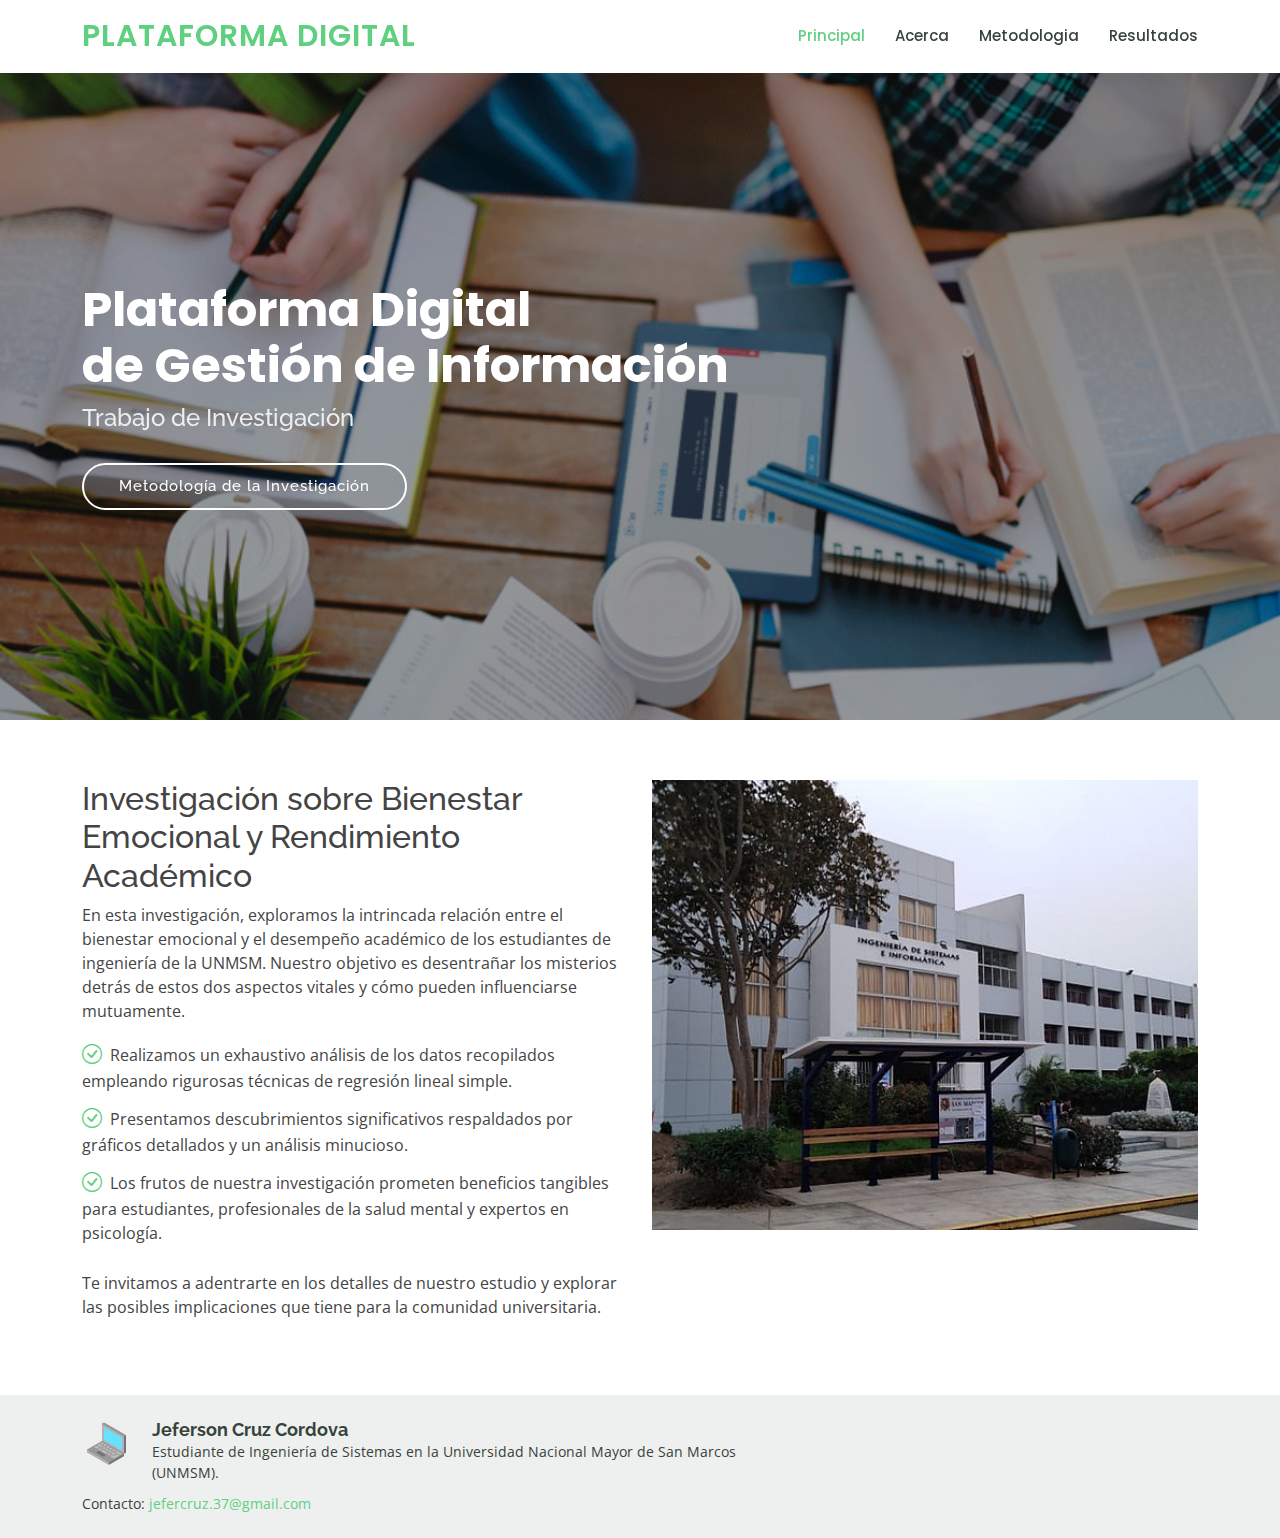
==== index.html @ 7d9cd3be "Se agrega el proyecto" ====
<!DOCTYPE html>
<html lang="en">

<head>
  <meta charset="utf-8">
  <meta content="width=device-width, initial-scale=1.0" name="viewport">

  <title>Plataforma Digital</title>
  <meta content="" name="description">
  <meta content="" name="keywords">

  <!-- Favicons -->
  <link href="assets/img/portatil.png" rel="icon">
  <link href="assets/img/portatil.png" rel="apple-touch-icon">

  <!-- Google Fonts -->
  <link href="https://fonts.googleapis.com/css?family=Open+Sans:300,300i,400,400i,600,600i,700,700i|Raleway:300,300i,400,400i,500,500i,600,600i,700,700i|Poppins:300,300i,400,400i,500,500i,600,600i,700,700i" rel="stylesheet">

  <!-- Vendor CSS Files -->
  <link href="assets/vendor/animate.css/animate.min.css" rel="stylesheet">
  <link href="assets/vendor/aos/aos.css" rel="stylesheet">
  <link href="assets/vendor/bootstrap/css/bootstrap.min.css" rel="stylesheet">
  <link href="assets/vendor/bootstrap-icons/bootstrap-icons.css" rel="stylesheet">
  <link href="assets/vendor/boxicons/css/boxicons.min.css" rel="stylesheet">
  <link href="assets/vendor/remixicon/remixicon.css" rel="stylesheet">
  <link href="assets/vendor/swiper/swiper-bundle.min.css" rel="stylesheet">

  <!-- Template Main CSS File -->
  <link href="assets/css/style.css" rel="stylesheet">
</head>

<body>

  <!-- ======= Header ======= -->
  <header id="header" class="fixed-top">
    <div class="container d-flex align-items-center">

      <h1 class="logo me-auto"><a href="index.html">Plataforma Digital</a></h1>
      <!-- Uncomment below if you prefer to use an image logo -->
      <!-- <a href="index.html" class="logo me-auto"><img src="assets/img/logo.png" alt="" class="img-fluid"></a>-->

      <nav id="navbar" class="navbar order-last order-lg-0">
        <ul>
          <li><a class="active" href="index.html">Principal</a></li>
          <li><a href="acerca.html">Acerca</a></li>
          <li><a href="metodologia.html">Metodologia</a></li>
          <li><a href="resultados.html">Resultados</a></li>
        </ul>
        <i class="bi bi-list mobile-nav-toggle"></i>
      </nav><!-- .navbar -->

    </div>
  </header><!-- End Header -->

  <!-- ======= Hero Section ======= -->
  <section id="hero" class="d-flex justify-content-center align-items-center">
    <div class="container position-relative" data-aos="zoom-in" data-aos-delay="100">
      <h1>Plataforma Digital<br>de Gestión de Información</h1>
      <h2>Trabajo de Investigación</h2>
      <a href="metodologia.html" class="btn-get-started">Metodología de la Investigación</a>
    </div>
  </section><!-- End Hero -->

  <main id="main">

    <!-- ======= About Section ======= -->
    <section id="about" class="about">
      <div class="container" data-aos="fade-up">
        <div class="row">
          <div class="col-lg-6 order-1 order-lg-2" data-aos="fade-left" data-aos-delay="100">
            <div class="about-image-container">
              <img src="assets/img/about.jpg" class="img-fluid square-image" alt="Imagen de la investigación">
            </div>
          </div>
          <div class="col-lg-6 pt-4 pt-lg-0 order-2 order-lg-1 content">
            <h2 class="about-title">Investigación sobre Bienestar Emocional y Rendimiento Académico</h2>
            <p class="about-description">
              En esta investigación, exploramos la intrincada relación entre el bienestar emocional y el desempeño académico de los estudiantes de ingeniería de la UNMSM. Nuestro objetivo es desentrañar los misterios detrás de estos dos aspectos vitales y cómo pueden influenciarse mutuamente.
            </p>
            <ul class="about-list">
              <li><i class="bi bi-check-circle"></i> Realizamos un exhaustivo análisis de los datos recopilados empleando rigurosas técnicas de regresión lineal simple.</li>
              <li><i class="bi bi-check-circle"></i> Presentamos descubrimientos significativos respaldados por gráficos detallados y un análisis minucioso.</li>
              <li><i class="bi bi-check-circle"></i> Los frutos de nuestra investigación prometen beneficios tangibles para estudiantes, profesionales de la salud mental y expertos en psicología.</li>
            </ul>
            <p class="about-more">
              Te invitamos a adentrarte en los detalles de nuestro estudio y explorar las posibles implicaciones que tiene para la comunidad universitaria.
            </p>
          </div>
        </div>
      </div>
    </section><!-- End About Section -->

    <!-- ======= Footer ======= -->
    <footer id="footer">
      <div class="container d-md-flex py-4">
        <div class="me-md-auto text-center text-md-start">
          <div class="footer-content">
            <div class="logo" style="float: left; margin-right: 20px;">
              <img src="assets/img/portatil.png" alt="Logo de tu sitio web">
            </div>
            <div class="student-info">
              <h3 style="font-weight: bold; font-size: 18px; margin: 0;">Jeferson Cruz Cordova</h3>
              Estudiante de <span>Ingeniería de Sistemas</span> en la <span> Universidad Nacional Mayor de San Marcos (UNMSM)</span>.
            </div>
            <div class="contact-info" style="clear: left; margin-top: 10px;">
              Contacto: <a href="mailto:jefercruz.37@gmail.com">jefercruz.37@gmail.com</a>
            </div>
          </div>
        </div>
      </div>
    </footer>
    <!-- Fin del pie de página -->
    
  <div id="preloader"></div>
  <a href="#" class="back-to-top d-flex align-items-center justify-content-center"><i class="bi bi-arrow-up-short"></i></a>

  <!-- Vendor JS Files -->
  <script src="assets/vendor/purecounter/purecounter_vanilla.js"></script>
  <script src="assets/vendor/aos/aos.js"></script>
  <script src="assets/vendor/bootstrap/js/bootstrap.bundle.min.js"></script>
  <script src="assets/vendor/swiper/swiper-bundle.min.js"></script>
  <script src="assets/vendor/php-email-form/validate.js"></script>

  <!-- Template Main JS File -->
  <script src="assets/js/main.js"></script>

</body>

</html>
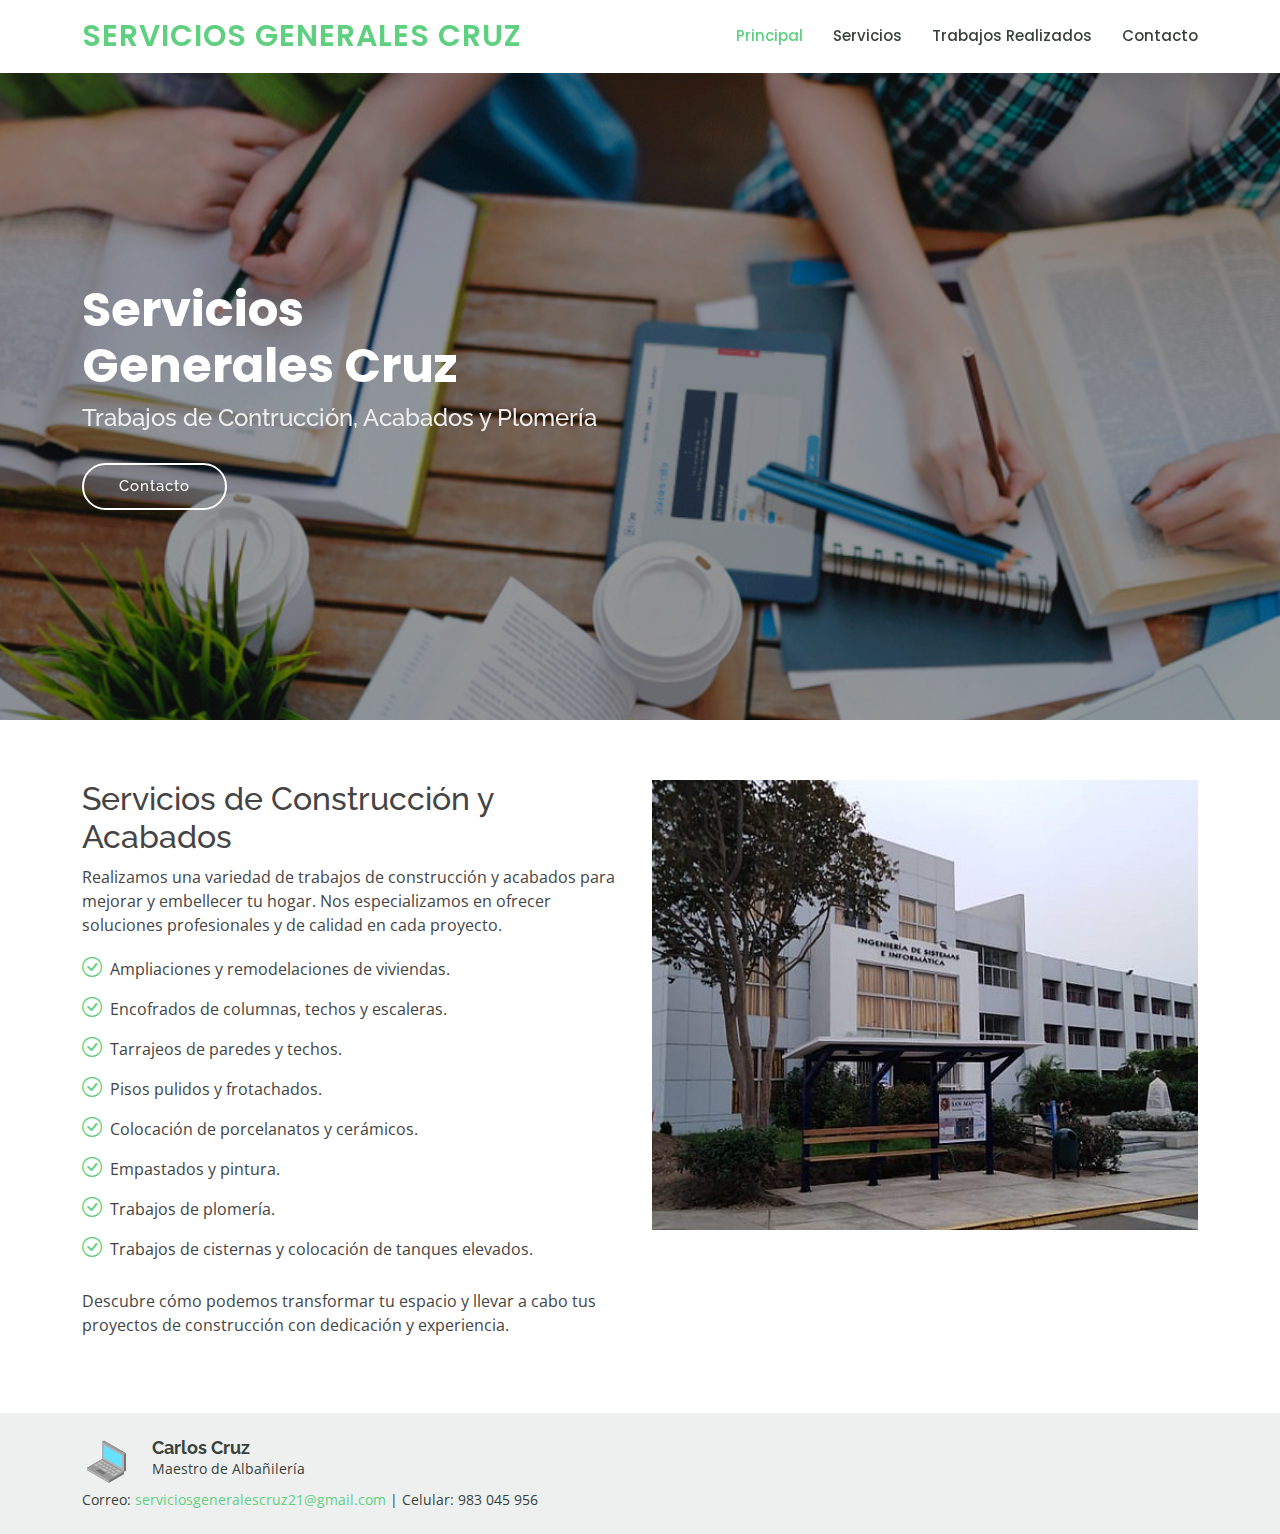
==== commit f252889e: "Cambios" ====
--- a/index.html
+++ b/index.html
@@ -5,7 +5,7 @@
   <meta charset="utf-8">
   <meta content="width=device-width, initial-scale=1.0" name="viewport">
 
-  <title>Plataforma Digital</title>
+  <title>Servicios Generales Cruz</title>
   <meta content="" name="description">
   <meta content="" name="keywords">
 
@@ -35,16 +35,16 @@
   <header id="header" class="fixed-top">
     <div class="container d-flex align-items-center">
 
-      <h1 class="logo me-auto"><a href="index.html">Plataforma Digital</a></h1>
+      <h1 class="logo me-auto"><a href="index.html">SERVICIOS GENERALES CRUZ</a></h1>
       <!-- Uncomment below if you prefer to use an image logo -->
       <!-- <a href="index.html" class="logo me-auto"><img src="assets/img/logo.png" alt="" class="img-fluid"></a>-->
 
       <nav id="navbar" class="navbar order-last order-lg-0">
         <ul>
           <li><a class="active" href="index.html">Principal</a></li>
-          <li><a href="acerca.html">Acerca</a></li>
-          <li><a href="metodologia.html">Metodologia</a></li>
-          <li><a href="resultados.html">Resultados</a></li>
+          <li><a href="servicios.html">Servicios</a></li>
+          <li><a href="trabajos.html">Trabajos Realizados</a></li>
+          <li><a href="contacto.html">Contacto</a></li>
         </ul>
         <i class="bi bi-list mobile-nav-toggle"></i>
       </nav><!-- .navbar -->
@@ -55,9 +55,9 @@
   <!-- ======= Hero Section ======= -->
   <section id="hero" class="d-flex justify-content-center align-items-center">
     <div class="container position-relative" data-aos="zoom-in" data-aos-delay="100">
-      <h1>Plataforma Digital<br>de Gestión de Información</h1>
-      <h2>Trabajo de Investigación</h2>
-      <a href="metodologia.html" class="btn-get-started">Metodología de la Investigación</a>
+      <h1>Servicios<br>Generales Cruz</h1>
+      <h2>Trabajos de Contrucción, Acabados y Plomería</h2>
+      <a href="contacto.html" class="btn-get-started">Contacto</a>
     </div>
   </section><!-- End Hero -->
 
@@ -73,23 +73,29 @@
             </div>
           </div>
           <div class="col-lg-6 pt-4 pt-lg-0 order-2 order-lg-1 content">
-            <h2 class="about-title">Investigación sobre Bienestar Emocional y Rendimiento Académico</h2>
+            <h2 class="about-title">Servicios de Construcción y Acabados</h2>
             <p class="about-description">
-              En esta investigación, exploramos la intrincada relación entre el bienestar emocional y el desempeño académico de los estudiantes de ingeniería de la UNMSM. Nuestro objetivo es desentrañar los misterios detrás de estos dos aspectos vitales y cómo pueden influenciarse mutuamente.
+            Realizamos una variedad de trabajos de construcción y acabados para mejorar y embellecer tu hogar. Nos especializamos en ofrecer soluciones profesionales y de calidad en cada proyecto.
             </p>
             <ul class="about-list">
-              <li><i class="bi bi-check-circle"></i> Realizamos un exhaustivo análisis de los datos recopilados empleando rigurosas técnicas de regresión lineal simple.</li>
-              <li><i class="bi bi-check-circle"></i> Presentamos descubrimientos significativos respaldados por gráficos detallados y un análisis minucioso.</li>
-              <li><i class="bi bi-check-circle"></i> Los frutos de nuestra investigación prometen beneficios tangibles para estudiantes, profesionales de la salud mental y expertos en psicología.</li>
+              <li><i class="bi bi-check-circle"></i> Ampliaciones y remodelaciones de viviendas.</li>
+              <li><i class="bi bi-check-circle"></i> Encofrados de columnas, techos y escaleras.</li>
+              <li><i class="bi bi-check-circle"></i> Tarrajeos de paredes y techos.</li>
+              <li><i class="bi bi-check-circle"></i> Pisos pulidos y frotachados.</li>
+              <li><i class="bi bi-check-circle"></i> Colocación de porcelanatos y cerámicos.</li>
+              <li><i class="bi bi-check-circle"></i> Empastados y pintura.</li>
+              <li><i class="bi bi-check-circle"></i> Trabajos de plomería.</li>
+              <li><i class="bi bi-check-circle"></i> Trabajos de cisternas y colocación de tanques elevados.</li>
             </ul>
             <p class="about-more">
-              Te invitamos a adentrarte en los detalles de nuestro estudio y explorar las posibles implicaciones que tiene para la comunidad universitaria.
+              Descubre cómo podemos transformar tu espacio y llevar a cabo tus proyectos de construcción con dedicación y experiencia.
             </p>
           </div>
         </div>
       </div>
     </section><!-- End About Section -->
 
+    
     <!-- ======= Footer ======= -->
     <footer id="footer">
       <div class="container d-md-flex py-4">
@@ -99,11 +105,12 @@
               <img src="assets/img/portatil.png" alt="Logo de tu sitio web">
             </div>
             <div class="student-info">
-              <h3 style="font-weight: bold; font-size: 18px; margin: 0;">Jeferson Cruz Cordova</h3>
-              Estudiante de <span>Ingeniería de Sistemas</span> en la <span> Universidad Nacional Mayor de San Marcos (UNMSM)</span>.
+              <h3 style="font-weight: bold; font-size: 18px; margin: 0;">Carlos Cruz</h3>
+               Maestro de Albañilería
             </div>
             <div class="contact-info" style="clear: left; margin-top: 10px;">
-              Contacto: <a href="mailto:jefercruz.37@gmail.com">jefercruz.37@gmail.com</a>
+              Correo: <a href="mailto:serviciosgeneralescruz21@gmail.com">serviciosgeneralescruz21@gmail.com</a>
+              | Celular: 983 045 956
             </div>
           </div>
         </div>
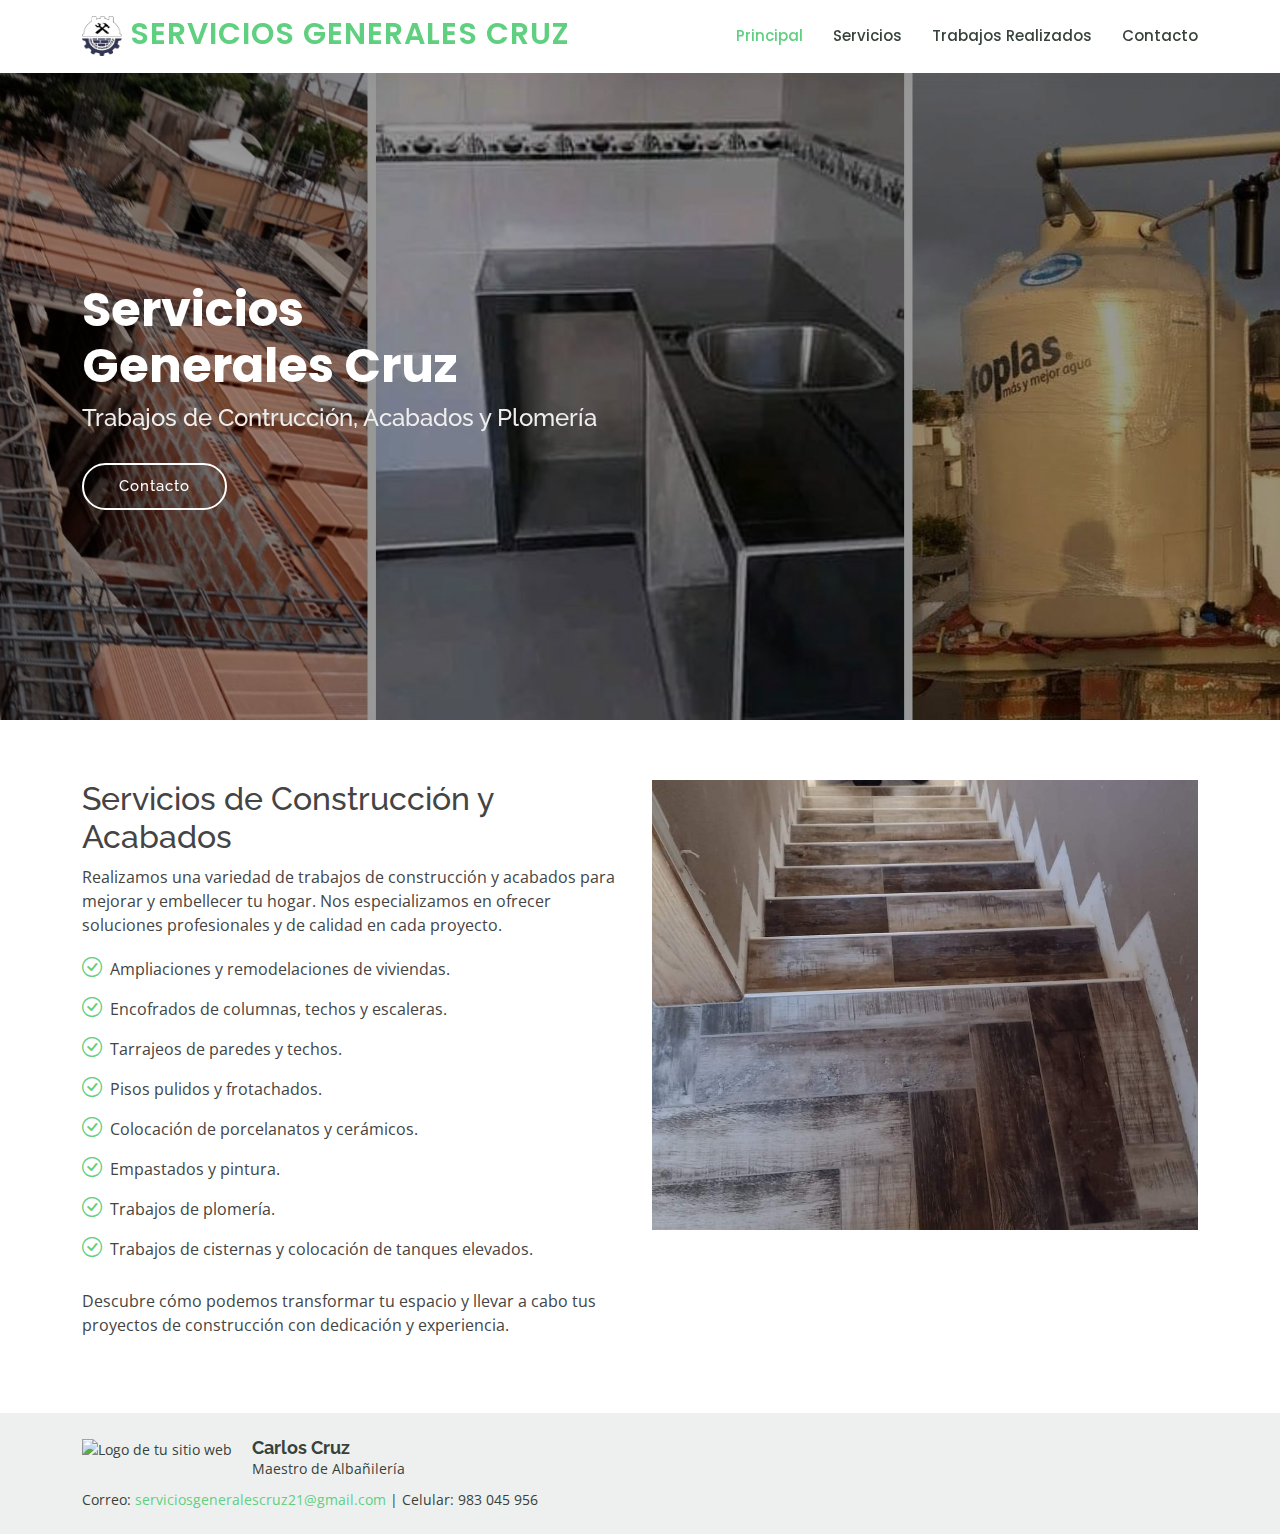
==== commit 1039aed0: "Ya tiene logo" ====
--- a/index.html
+++ b/index.html
@@ -10,8 +10,8 @@
   <meta content="" name="keywords">
 
   <!-- Favicons -->
-  <link href="assets/img/portatil.png" rel="icon">
-  <link href="assets/img/portatil.png" rel="apple-touch-icon">
+  <link href="assets/img/logo.png" rel="icon">
+  <link href="assets/img/logo.png" rel="apple-touch-icon">
 
   <!-- Google Fonts -->
   <link href="https://fonts.googleapis.com/css?family=Open+Sans:300,300i,400,400i,600,600i,700,700i|Raleway:300,300i,400,400i,500,500i,600,600i,700,700i|Poppins:300,300i,400,400i,500,500i,600,600i,700,700i" rel="stylesheet">
@@ -35,9 +35,10 @@
   <header id="header" class="fixed-top">
     <div class="container d-flex align-items-center">
 
-      <h1 class="logo me-auto"><a href="index.html">SERVICIOS GENERALES CRUZ</a></h1>
-      <!-- Uncomment below if you prefer to use an image logo -->
-      <!-- <a href="index.html" class="logo me-auto"><img src="assets/img/logo.png" alt="" class="img-fluid"></a>-->
+      <a href="index.html" class="logo me-auto">
+        <img src="assets/img/logo.png" alt="Logo" class="img-fluid" style="width: 40px; height: 40px;">
+        SERVICIOS GENERALES CRUZ
+      </a>
 
       <nav id="navbar" class="navbar order-last order-lg-0">
         <ul>
